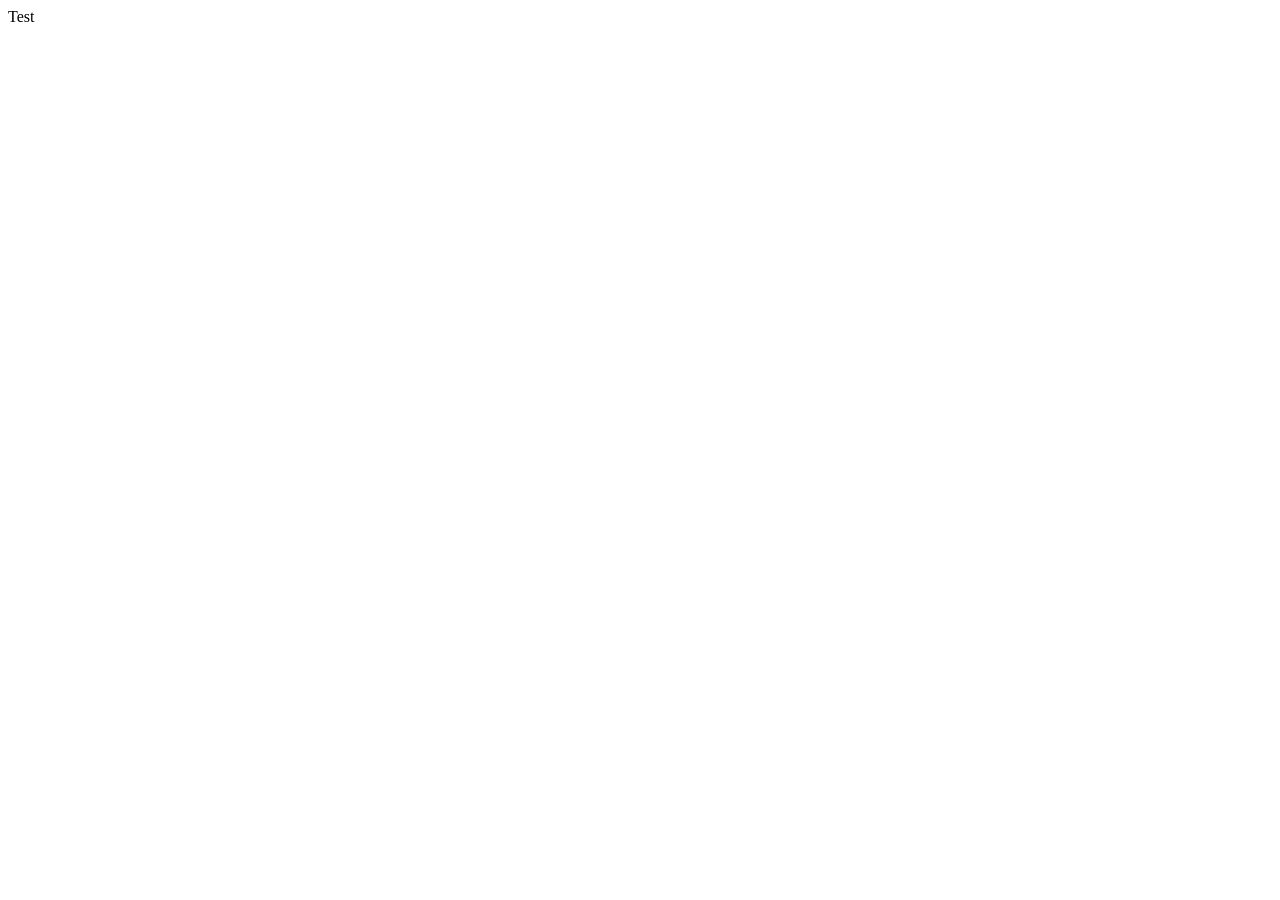
==== index.html @ 23bb5149 "inital commit" ====
<!DOCTYPE html>
<html lang="en">
<head>
    <meta charset="UTF-8">
    <meta name="viewport" content="width=device-width, initial-scale=1.0">
    <title>First Try</title>
</head>
<body>
Test    
</body>
</html>
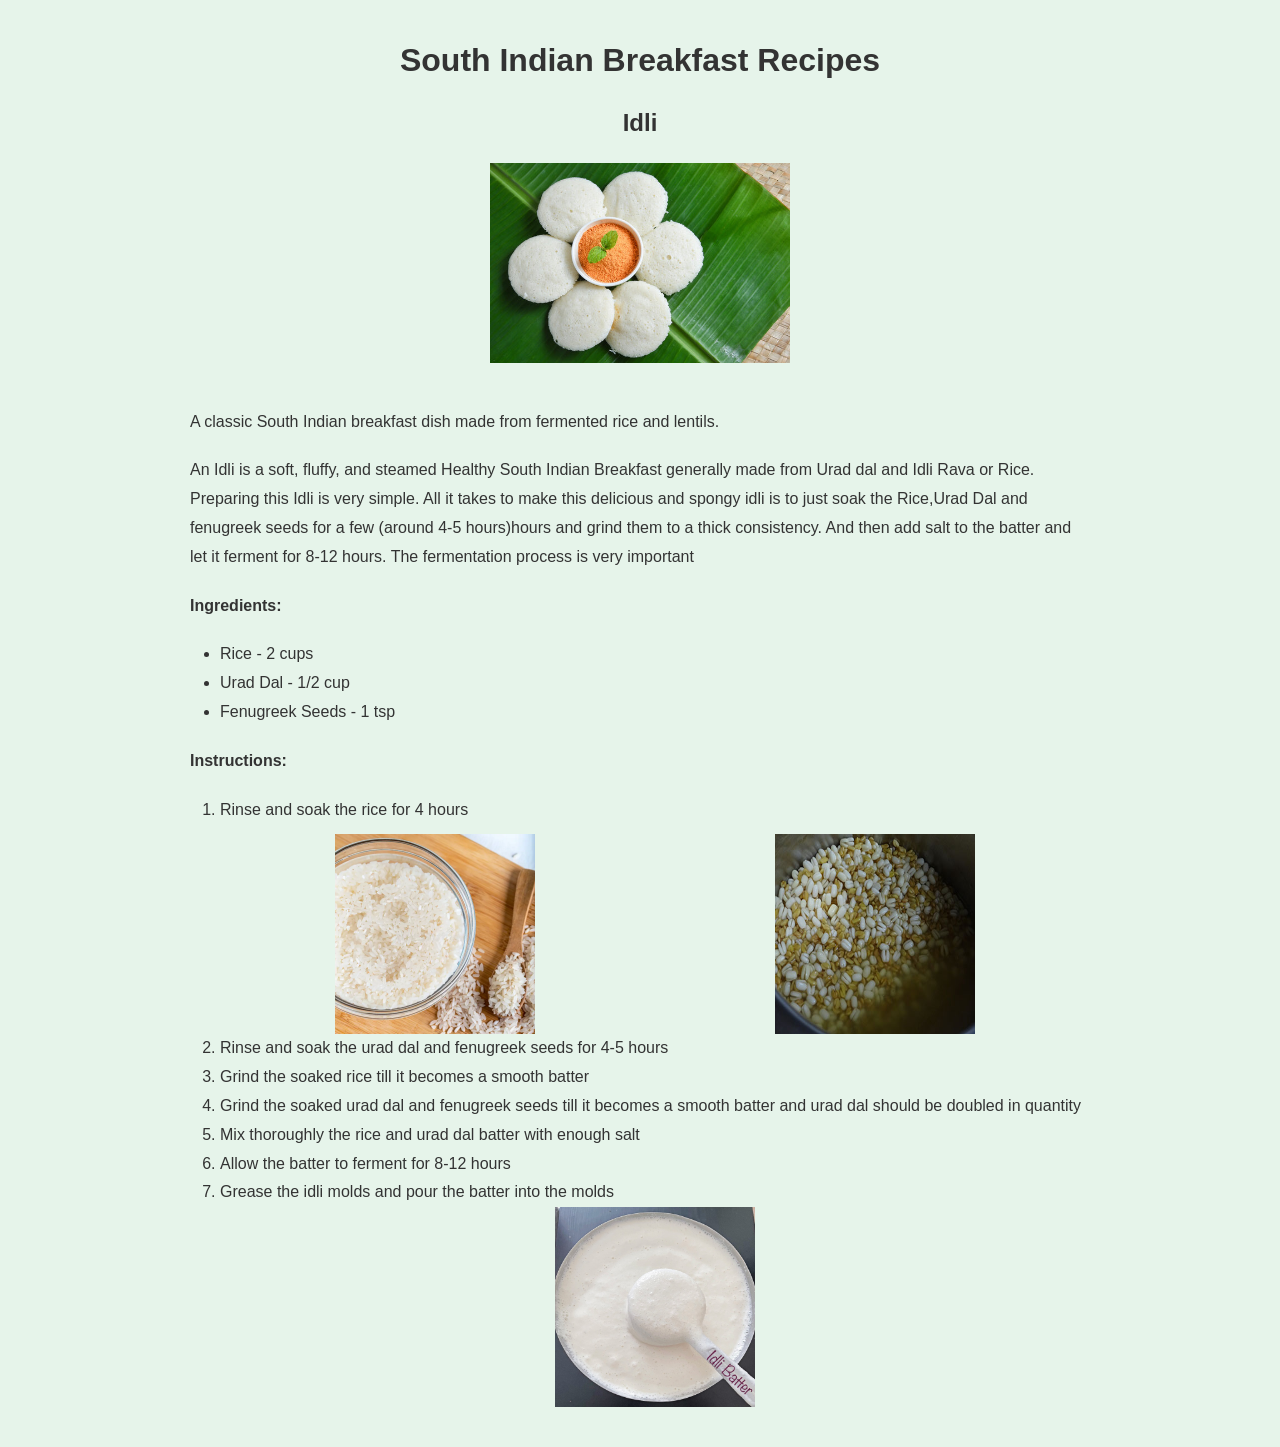
==== commit 2dbdc97d: "updated webpage" ====
--- a/index.html
+++ b/index.html
@@ -3,9 +3,46 @@
 <head>
     <meta charset="UTF-8">
     <meta name="viewport" content="width=device-width, initial-scale=1.0">
-    <title>First Try</title>
+    <title>Recipes</title>
+    <link rel="stylesheet" href="style.css"></link>
 </head>
 <body>
-Test    
+    <div class="container">
+        <h1><center>South Indian Breakfast Recipes </center></h1>
+            <div class="recipe-list">
+                <h2>Idli</h2>
+                <img src="idli.jpg" alt="Idli" width="300" height="200"><br>
+                <p>A classic South Indian breakfast dish made from fermented rice and lentils.</p>
+                <p>An Idli is a soft, fluffy, and steamed Healthy South Indian Breakfast generally 
+                    made from Urad dal and Idli Rava or Rice. Preparing this Idli is very simple. 
+                    All it takes to make this delicious and spongy idli is to just soak the Rice,Urad Dal 
+                    and fenugreek seeds for a few (around 4-5 hours)hours and grind them to a thick consistency. 
+                    And then add salt to the batter and let it ferment for 8-12 hours. 
+                    The fermentation process is very important </p>
+                <p><b>Ingredients:</b></p>
+                <ul>
+                    <li>Rice - 2 cups</li>
+                    <li>Urad Dal - 1/2 cup</li>
+                    <li>Fenugreek Seeds - 1 tsp</li>
+                </ul>
+                <p><b>Instructions:</b></p>
+                <ol>
+                    <li>Rinse and soak the rice for 4 hours </li>
+                    <div class="image-row">
+                    <img src="soakedrice.jpg" alt="Idli Preparation Step 1" width="200" height="200">
+                    <img src="uraddal.jpg" alt="Idli Preparation Step 2" width="200" height="200">                   
+                    </div>
+                    <li>Rinse and soak the urad dal and fenugreek seeds for 4-5 hours</li>
+                    <li>Grind the soaked rice till it becomes a smooth batter</li>
+                    <li>Grind the soaked urad dal and fenugreek seeds till it becomes a smooth batter and urad dal should be doubled in quantity</li>
+                    <li>Mix thoroughly the rice and urad dal batter with enough salt</li>
+                    <li>Allow the batter to ferment for 8-12 hours</li>
+                    <li>Grease the idli molds and pour the batter into the molds</li>
+                    <img src="Idli_Batter.jpg" alt="Idli batter" width="200" height="200">
+                </ol>
+
+            </div>
+    </div>
+  
 </body>
 </html>
--- a/style.css
+++ b/style.css
@@ -0,0 +1,45 @@
+/* Overall page spacing */
+body {
+margin: 40px auto;
+max-width: 900px;
+padding: 0 30px;
+font-family: Arial, Helvetica, sans-serif;
+font-size: 16px;
+line-height: 1.8;
+color: #333;
+background-color: #e6f4ea; /* Soft Mint Green */
+}
+
+/* Headings */
+h1, h2, h3 {
+text-align: center;
+margin-bottom: 25px;
+line-height: 1.3;
+}
+
+/* Paragraphs */
+p {
+text-align: left;
+margin-bottom: 20px;
+line-height: 1.8;
+}
+
+/* Lists */
+ul, ol {
+margin-bottom: 20px;
+padding-left: 30px;
+line-height: 1.8;
+}
+
+/* Images */
+img {
+  display: block;
+  margin-left: auto;
+  margin-right: auto;
+}
+
+.image-row {
+display: flex;
+gap: 10px;
+margin-top: 10px;
+}
